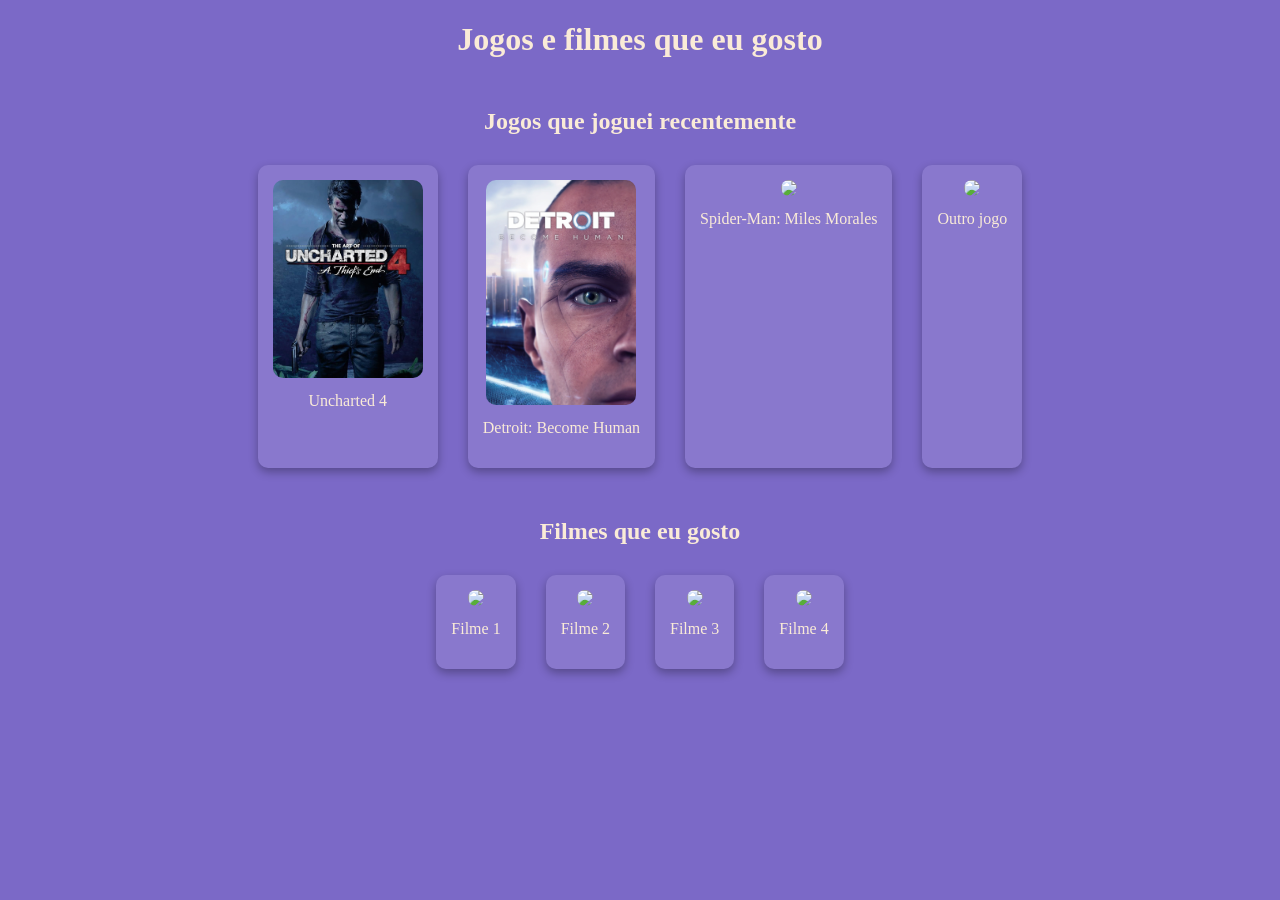
==== exercicios/exercicio04/index.html @ 2de56671 "Adicionando exercício 4" ====
<!DOCTYPE html>
<html lang="pt-br">
<head>
<meta charset="UTF-8">
<title>Jogos e filmes que eu gosto</title>
<link rel="stylesheet" href="style.css">
</head>

<body>

<h1>Jogos e filmes que eu gosto</h1>

<h2>Jogos que joguei recentemente</h2>

<div class="container">

<div class="item">
<img src="fotos/uncharted4.jpg">
<p>Uncharted 4</p>
</div>

<div class="item">
<img src="fotos/detroit.webp">
<p>Detroit: Become Human</p>
</div>

<div class="item">
<img src="fotos/miles.jpg">
<p>Spider-Man: Miles Morales</p>
</div>

<div class="item">
<img src="fotos/jogo4.jpg">
<p>Outro jogo</p>
</div>

</div>

<h2>Filmes que eu gosto</h2>

<div class="container">

<div class="item">
<img src="fotos/filme1.jpg">
<p>Filme 1</p>
</div>

<div class="item">
<img src="fotos/filme2.jpg">
<p>Filme 2</p>
</div>

<div class="item">
<img src="fotos/filme3.jpg">
<p>Filme 3</p>
</div>

<div class="item">
<img src="fotos/filme4.jpg">
<p>Filme 4</p>
</div>

</div>

</body>
</html>
---- exercicios/exercicio04/style.css ----
body{
background-color: rgb(123, 105, 199);
color: antiquewhite;
text-align: center;
font-family: Cambria, Cochin, Georgia, Times, 'Times New Roman', serif;
max-width: 1000px;
margin: auto;
}

h2{
margin-top: 50px;
}

.container{
display: flex;
justify-content: center;
gap: 30px;
margin-top: 30px;
flex-wrap: wrap;
}

.item{
background-color: rgba(255,255,255,0.1);
padding: 15px;
border-radius: 10px;
box-shadow: 0px 4px 10px rgba(0,0,0,0.3);
}

.item img{
width: 150px;
border-radius: 10px;
transition: 0.3s;
}

.item img:hover{
transform: scale(1.1);
}

p{
margin-top: 10px;
}
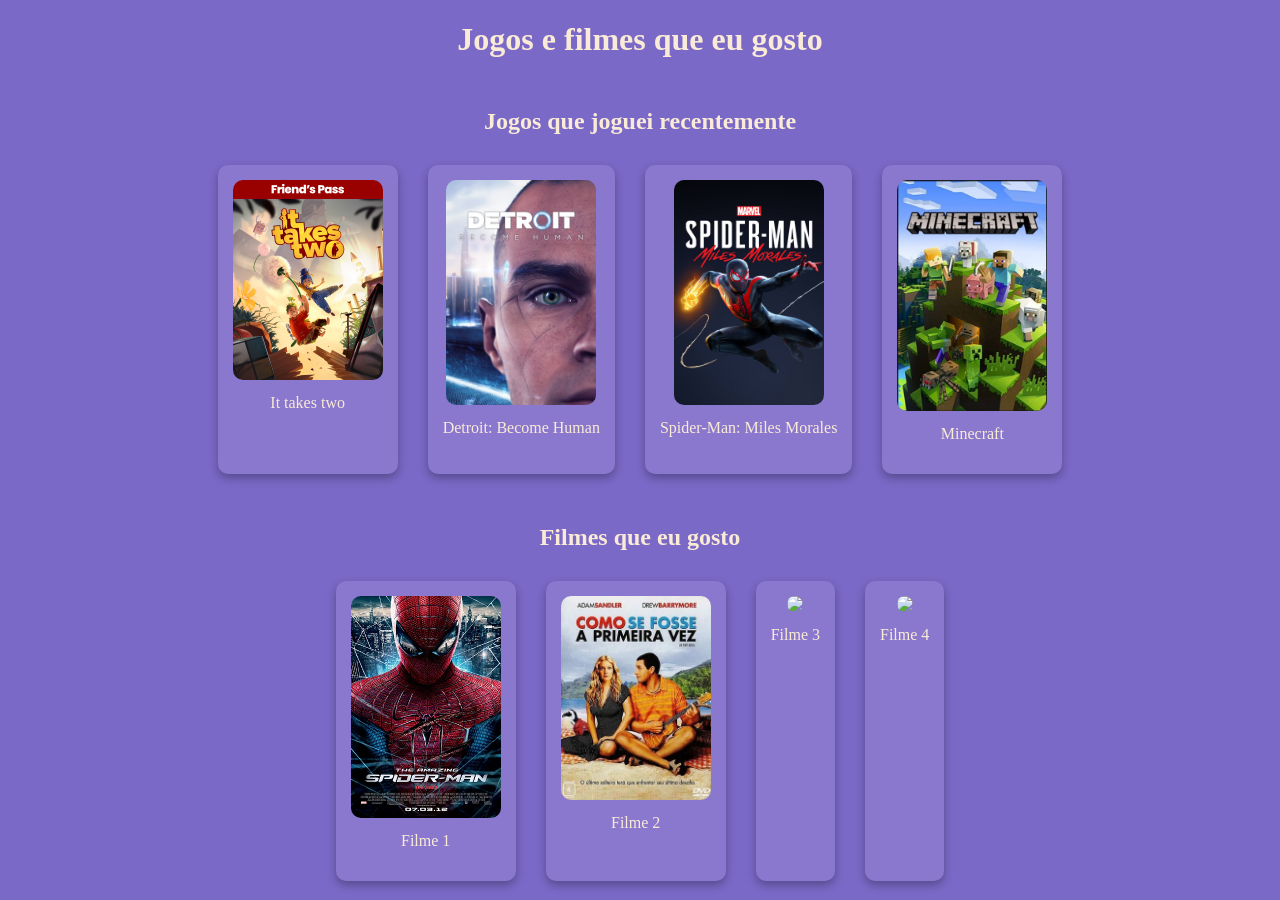
==== commit c7093921: "adicionando algumas fotos" ====
--- a/exercicios/exercicio04/index.html
+++ b/exercicios/exercicio04/index.html
@@ -15,8 +15,8 @@
 <div class="container">
 
 <div class="item">
-<img src="fotos/uncharted4.jpg">
-<p>Uncharted 4</p>
+<img src="fotos/ittakestwo.jpg">
+<p>It takes two</p>
 </div>
 
 <div class="item">
@@ -30,8 +30,8 @@
 </div>
 
 <div class="item">
-<img src="fotos/jogo4.jpg">
-<p>Outro jogo</p>
+<img src="fotos/mine.webp">
+<p>Minecraft</p>
 </div>
 
 </div>
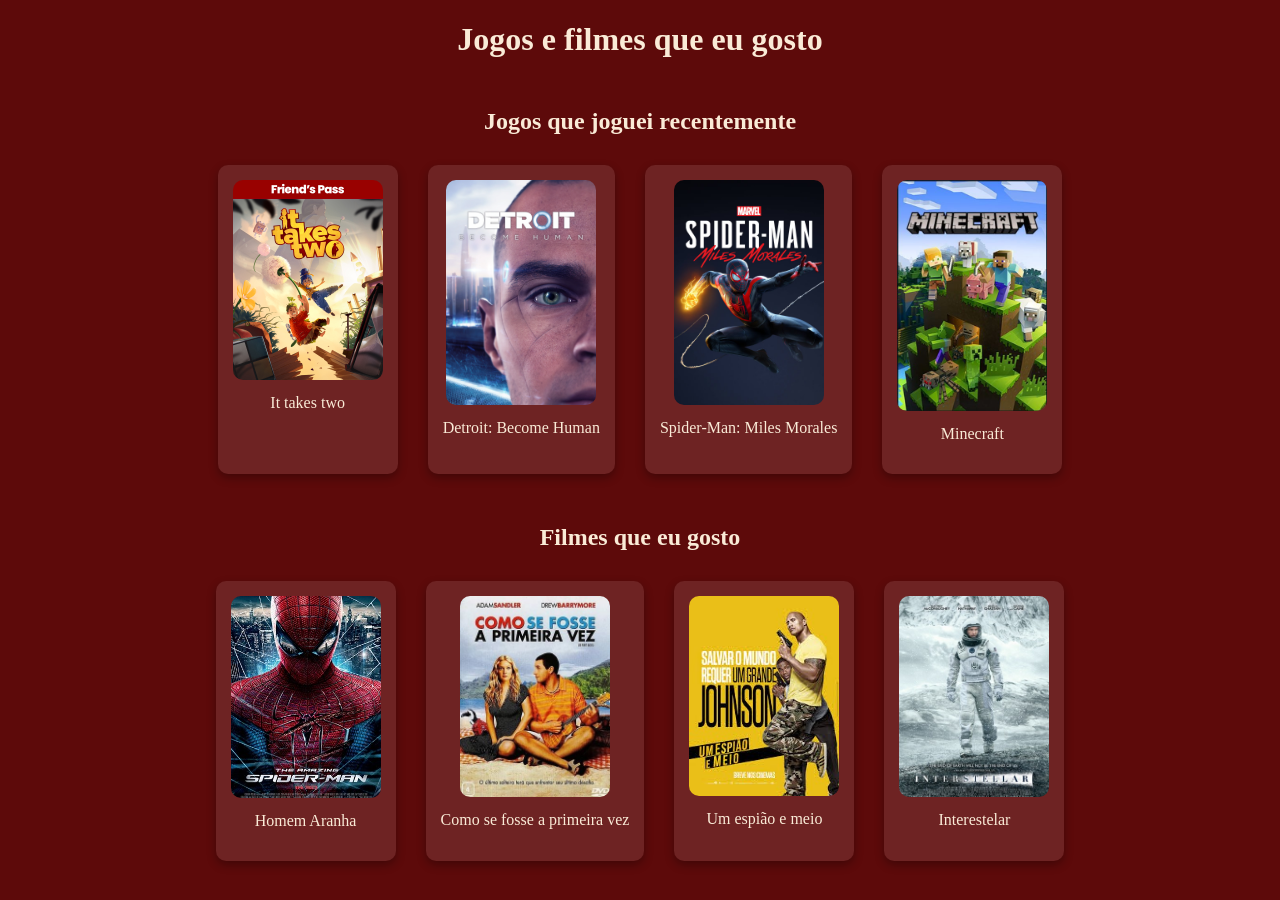
==== commit fc1e4ab6: "atualizando fotos" ====
--- a/exercicios/exercicio04/index.html
+++ b/exercicios/exercicio04/index.html
@@ -42,22 +42,22 @@
 
 <div class="item">
 <img src="fotos/filme1.jpg">
-<p>Filme 1</p>
+<p>Homem Aranha</p>
 </div>
 
 <div class="item">
 <img src="fotos/filme2.jpg">
-<p>Filme 2</p>
+<p>Como se fosse a primeira vez</p>
 </div>
 
 <div class="item">
 <img src="fotos/filme3.jpg">
-<p>Filme 3</p>
+<p>Um espião e meio</p>
 </div>
 
 <div class="item">
 <img src="fotos/filme4.jpg">
-<p>Filme 4</p>
+<p>Interestelar</p>
 </div>
 
 </div>
--- a/exercicios/exercicio04/style.css
+++ b/exercicios/exercicio04/style.css
@@ -1,5 +1,5 @@
 body{
-background-color: rgb(123, 105, 199);
+background-color: rgb(93, 10, 10);
 color: antiquewhite;
 text-align: center;
 font-family: Cambria, Cochin, Georgia, Times, 'Times New Roman', serif;
